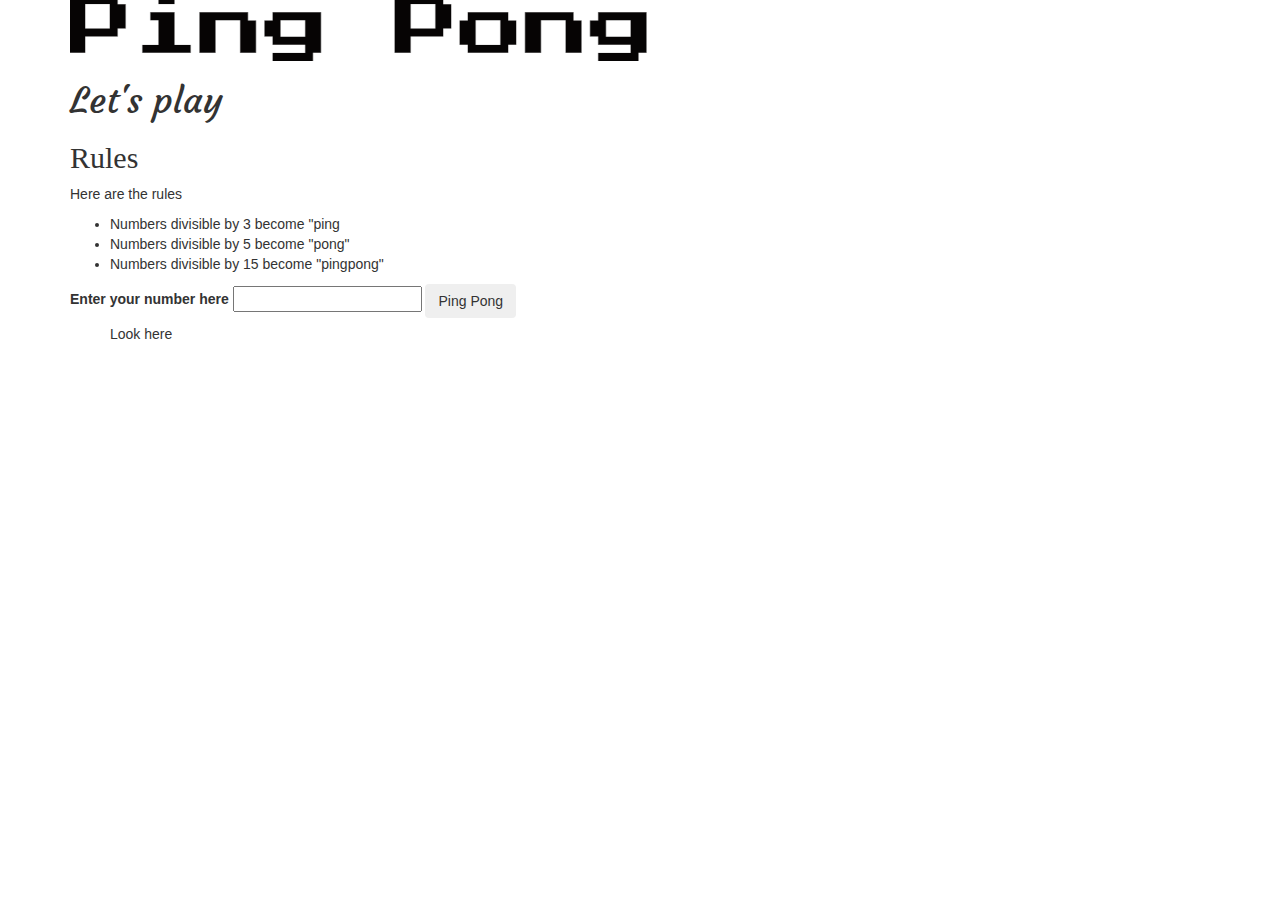
==== index.html @ ba80b7fc "Initial commit" ====
<!DOCTYPE html>
<!--  Thank you Lord for this IP-->
<html>

<head>
    <meta charset="utf-8">
    <meta http-equiv="X-UA-Compatible" content="IE=edge">
     <meta name="robots" content="index,follow"/>
    <link href="css/bootstrap.css" rel="stylesheet" type="text/css">
    <link href="css/styles.css" rel="stylesheet" type="text/css">
    <script src="js/jquery-3.1.1.js"></script>
    <script src="js\script.js"></script>
    <link rel="stylesheet" href="https://cdnjs.cloudflare.com/ajax/libs/font-awesome/4.7.0/css/font-awesome.min.css">
    <link href="https://fonts.googleapis.com/css?family=Libre+Baskerville" rel="stylesheet">
    <link href="https://fonts.googleapis.com/css?family=Courgette|Old+Standard+TT" rel="stylesheet">
<title>PING PONG</title>
</head>
<body>
    <div class="container">
        <img src="img/Logomakr_75UmbH.png" >
        <h1>Let's play</h1>
        <h2>Rules</h2>
        <p>Here are the rules</p>
            <ul>
                <li>Numbers divisible by 3 become "ping</li>
                <li>Numbers divisible by 5 become "pong"</li>
                <li>Numbers divisible by 15 become "pingpong"</li>
            </ul>
            <div class="blanks">
                <form>
                    <label for="entry" class="form-group" >Enter your number here</label>
                    <input id="entry"type="text"></input>
                    <button type="submit" class="btn">Ping Pong</button>
                </form>
                <ul id="in">Look here</ul>
    </div>
</body>
</html>
---- css/styles.css ----
@media {
    all();
}

html, body {
    width: auto;
}



h1 {
    font-family: 'Courgette', cursive;
}

h2 {
    font-family: 'Old Standard TT', serif;
}
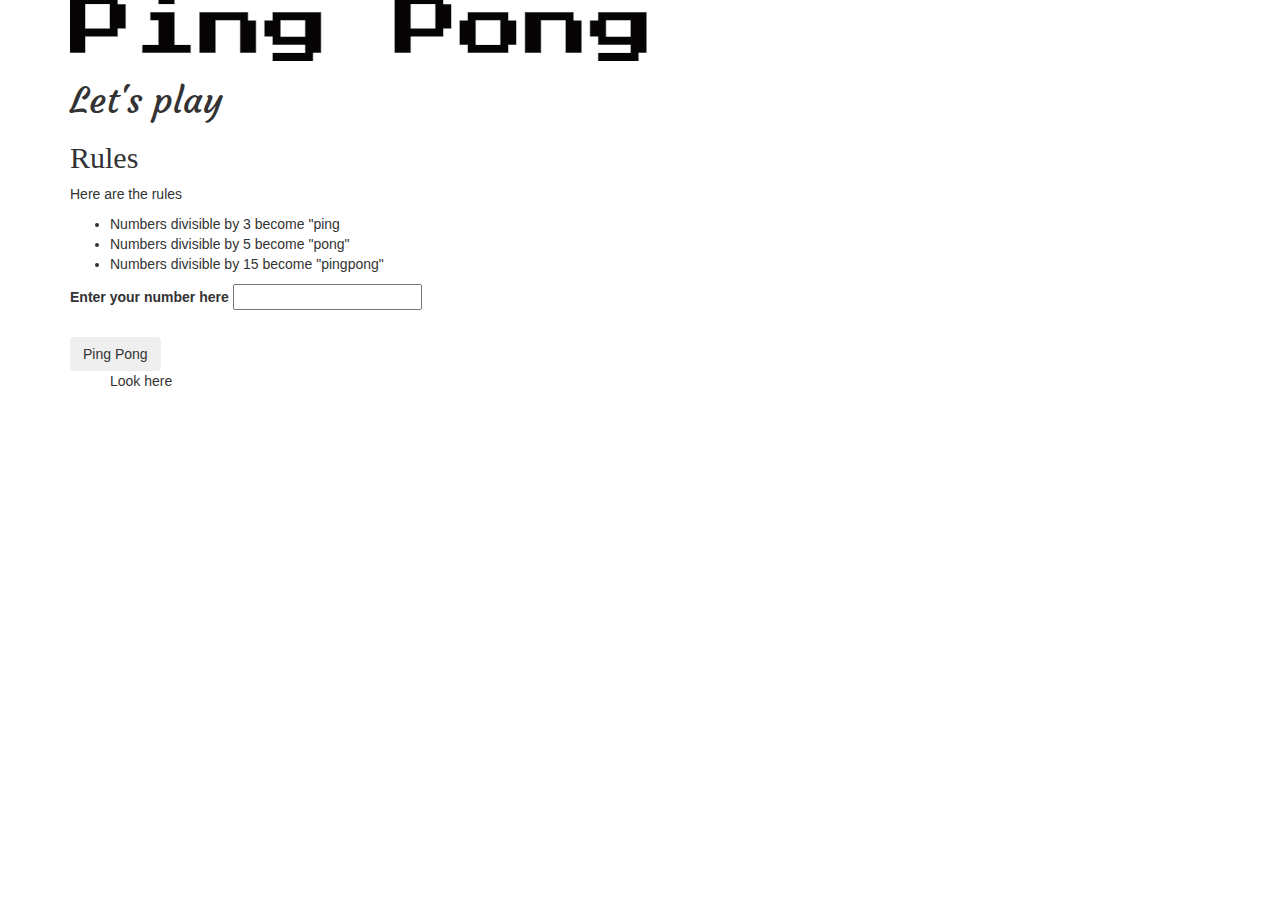
==== commit 9a9bf811: "Initial commit" ====
--- a/index.html
+++ b/index.html
@@ -27,9 +27,11 @@
                 <li>Numbers divisible by 15 become "pingpong"</li>
             </ul>
             <div class="blanks">
-                <form>
+                <form id="pings">
+                    <div class="form-group">
                     <label for="entry" class="form-group" >Enter your number here</label>
-                    <input id="entry"type="text"></input>
+                    <input id="entry" type="text"></input>
+                </div>
                     <button type="submit" class="btn">Ping Pong</button>
                 </form>
                 <ul id="in">Look here</ul>
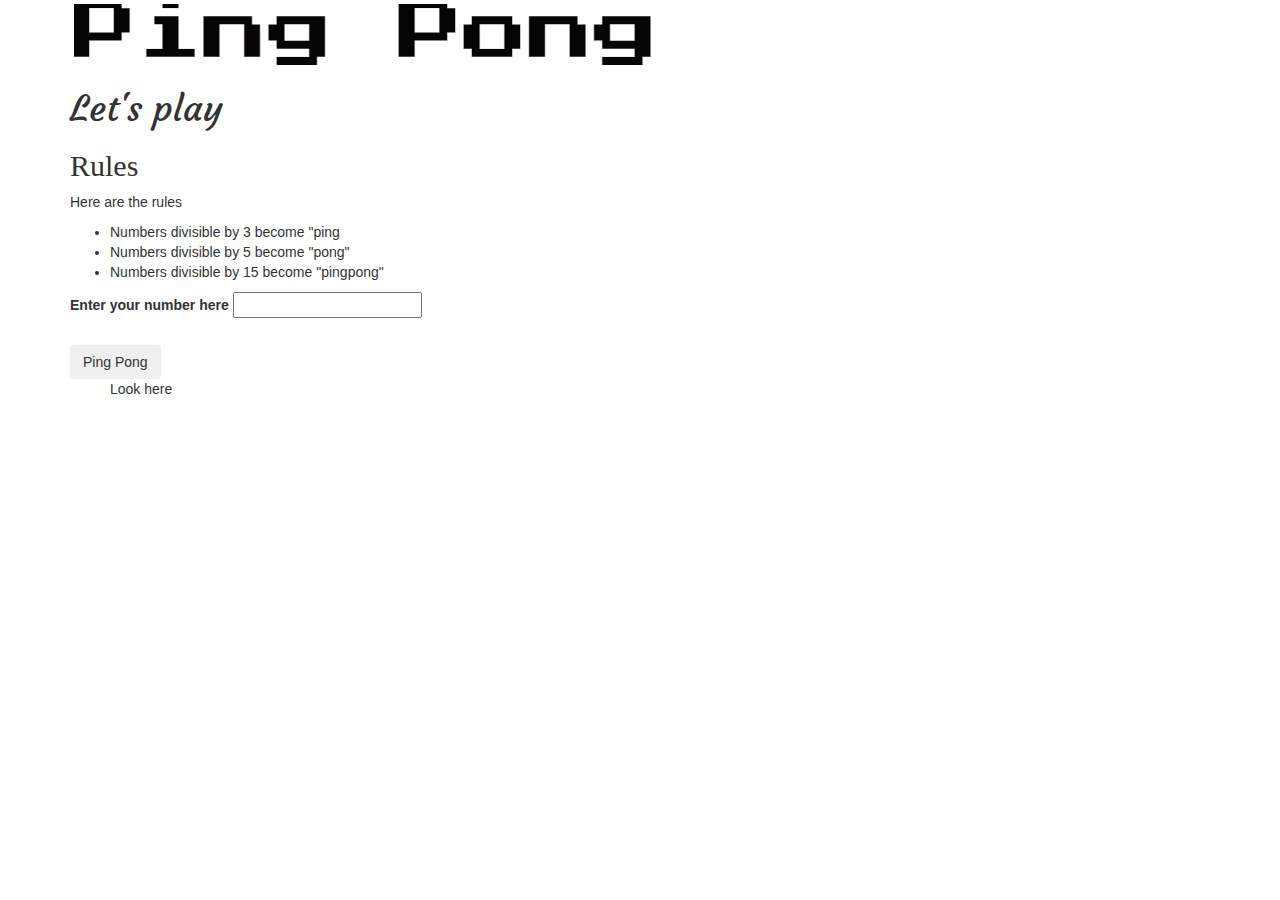
==== commit da5f7c12: "Initial commit" ====
--- a/index.html
+++ b/index.html
@@ -30,11 +30,11 @@
                 <form id="pings">
                     <div class="form-group">
                     <label for="entry" class="form-group" >Enter your number here</label>
-                    <input id="entry" type="text"></input>
+                    <input id="entry" type="number"></input>
                 </div>
                     <button type="submit" class="btn">Ping Pong</button>
                 </form>
-                <ul id="in">Look here</ul>
+                <ul id="result">Look here</ul>
     </div>
 </body>
 </html>
--- a/css/styles.css
+++ b/css/styles.css
@@ -6,8 +6,6 @@
     width: auto;
 }
 
-
-
 h1 {
     font-family: 'Courgette', cursive;
 }
@@ -15,3 +13,7 @@
 h2 {
     font-family: 'Old Standard TT', serif;
 }
+img {
+    padding: 4px;
+    text-align: center;
+}
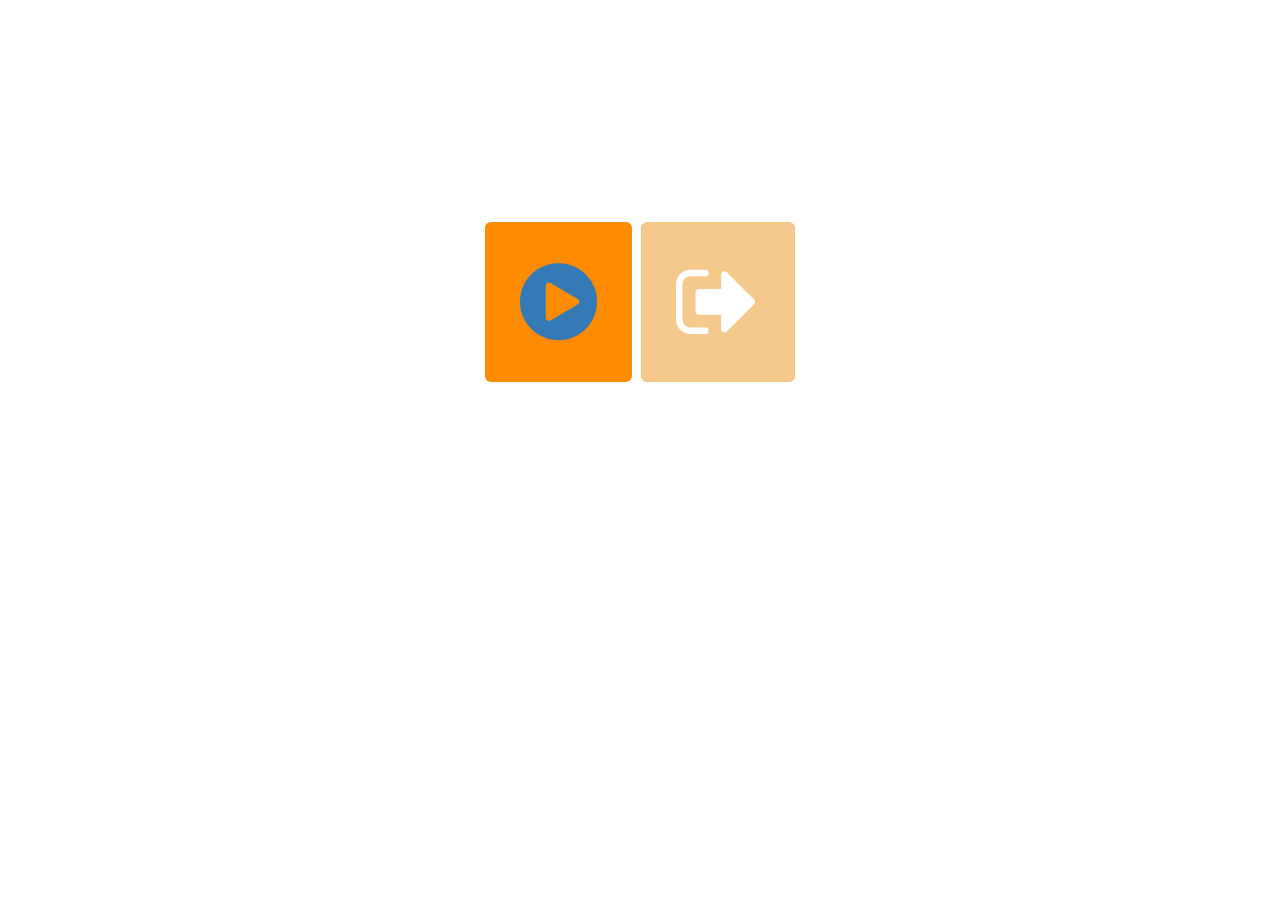
==== commit 949f1829: "Initial commit" ====
--- a/index.html
+++ b/index.html
@@ -16,25 +16,14 @@
 <title>PING PONG</title>
 </head>
 <body>
-    <div class="container">
-        <img src="img/Logomakr_75UmbH.png" >
-        <h1>Let's play</h1>
-        <h2>Rules</h2>
-        <p>Here are the rules</p>
-            <ul>
-                <li>Numbers divisible by 3 become "ping</li>
-                <li>Numbers divisible by 5 become "pong"</li>
-                <li>Numbers divisible by 15 become "pingpong"</li>
-            </ul>
-            <div class="blanks">
-                <form id="pings">
-                    <div class="form-group">
-                    <label for="entry" class="form-group" >Enter your number here</label>
-                    <input id="entry" type="number"></input>
-                </div>
-                    <button type="submit" class="btn">Ping Pong</button>
-                </form>
-                <ul id="result">Look here</ul>
+    <div id="opening">
+        <h1>Hello Friend</h1>
+        <p>Want to play some ping-pong?</p>
+        <div class="row">
+        <a href="home.html"><button class="btn btn link btn-lg" id="start"><i class="fa fa-play-circle fa-5x" aria-hidden="true"></i></button></a>
+        <button class="btn btn-warning btn-lg disabled" id="ignore"><i class="fa fa-sign-out fa-5x" aria-hidden="true"></i></button>
     </div>
+    </div>
+
 </body>
 </html>
--- a/css/styles.css
+++ b/css/styles.css
@@ -17,3 +17,80 @@
     padding: 4px;
     text-align: center;
 }
+i{
+    float :left;
+    padding: 30px;
+}
+#opening{
+    background-image: url("http://wallpapercave.com/wp/bRUkpo4.jpg");
+    text-align: center;
+    color: white;
+    background-size: auto;
+    overflow: hidden;
+    background-size: cover;
+    background-position: center center;
+    height: 800px;
+    width: 100%;
+}
+#opening{
+    font-size: 30px;
+
+}
+#start{
+    background-color: darkorange;
+    padding: 4px;
+    margin-top: 100px;
+    text-align: left;
+}
+#ignore{
+    text-align: right;
+    padding: 4px;
+    margin-top: 100px;
+}
+.sidenav {
+    height: 100%;
+    width: 0;
+    position: fixed;
+    z-index: 1;
+    top: 0;
+    left: 0;
+    background-color: #111;
+    overflow-x: hidden;
+    padding-top: 60px;
+    transition: 1.8s;
+}
+
+
+.sidenav a {
+    padding: 8px 8px 8px 32px;
+    text-decoration: none;
+    font-size: 25px;
+    color: #818181;
+    display: block;
+    transition: 0.3s
+}
+
+/* When you mouse over the navigation links, change their color */
+.sidenav a:hover, .offcanvas a:focus{
+    color: #f1f1f1;
+}
+
+/* Position and style the close button (top right corner) */
+.sidenav .closebtn {
+    position: absolute;
+    top: 0;
+    right: 25px;
+    font-size: 36px;
+    margin-left: 50px;
+}
+
+
+#main {
+    transition: margin-left .5s;
+    padding: 20px;
+}
+
+@media screen and (max-height: 450px) {
+    .sidenav {padding-top: 15px;}
+    .sidenav a {font-size: 18px;}
+}
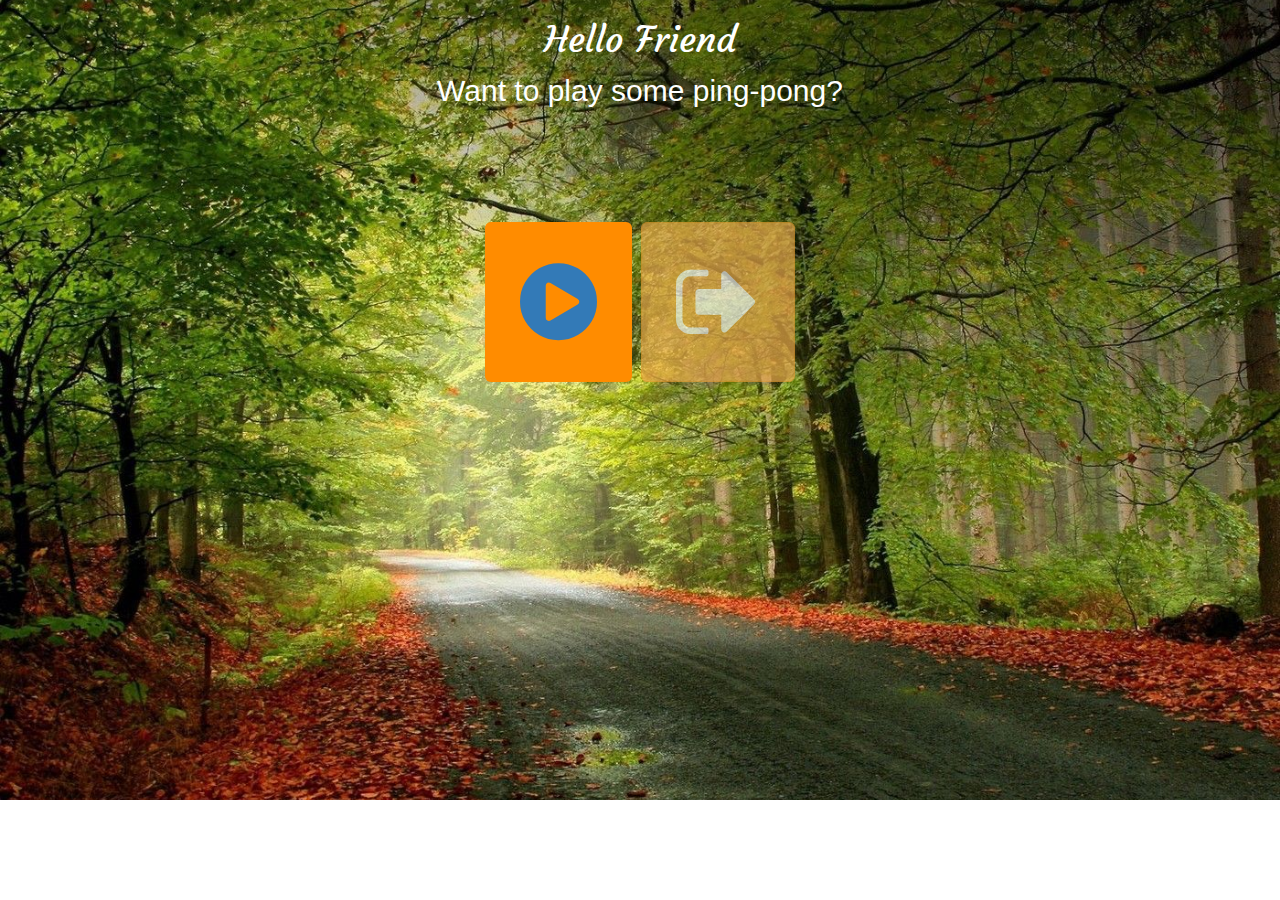
==== commit 89da3cf6: "final" ====
--- a/index.html
+++ b/index.html
@@ -5,7 +5,7 @@
 <head>
     <meta charset="utf-8">
     <meta http-equiv="X-UA-Compatible" content="IE=edge">
-     <meta name="robots" content="index,follow"/>
+    <meta name="robots" content="index,follow" />
     <link href="css/bootstrap.css" rel="stylesheet" type="text/css">
     <link href="css/styles.css" rel="stylesheet" type="text/css">
     <script src="js/jquery-3.1.1.js"></script>
@@ -13,17 +13,19 @@
     <link rel="stylesheet" href="https://cdnjs.cloudflare.com/ajax/libs/font-awesome/4.7.0/css/font-awesome.min.css">
     <link href="https://fonts.googleapis.com/css?family=Libre+Baskerville" rel="stylesheet">
     <link href="https://fonts.googleapis.com/css?family=Courgette|Old+Standard+TT" rel="stylesheet">
-<title>PING PONG</title>
+    <title>PING PONG</title>
 </head>
+
 <body>
     <div id="opening">
         <h1>Hello Friend</h1>
         <p>Want to play some ping-pong?</p>
         <div class="row">
-        <a href="home.html"><button class="btn btn link btn-lg" id="start"><i class="fa fa-play-circle fa-5x" aria-hidden="true"></i></button></a>
-        <button class="btn btn-warning btn-lg disabled" id="ignore"><i class="fa fa-sign-out fa-5x" aria-hidden="true"></i></button>
-    </div>
+            <a href="home.html"><button class="btn btn link btn-lg" id="start"><i class="fa fa-play-circle fa-5x" aria-hidden="true"></i></button></a>
+            <button class="btn btn-warning btn-lg disabled" id="ignore"><i class="fa fa-sign-out fa-5x" aria-hidden="true"></i></button>
+        </div>
     </div>
 
 </body>
-</html>
+
+</html>--- a/css/styles.css
+++ b/css/styles.css
@@ -13,16 +13,19 @@
 h2 {
     font-family: 'Old Standard TT', serif;
 }
+
 img {
     padding: 4px;
     text-align: center;
 }
-i{
-    float :left;
+
+i {
+    float: left;
     padding: 30px;
 }
-#opening{
-    background-image: url("http://wallpapercave.com/wp/bRUkpo4.jpg");
+
+#opening {
+    background-image: url("../img/bRUkpo4.jpg");
     text-align: center;
     color: white;
     background-size: auto;
@@ -32,21 +35,24 @@
     height: 800px;
     width: 100%;
 }
-#opening{
+
+#opening {
     font-size: 30px;
+}
 
-}
-#start{
+#start {
     background-color: darkorange;
     padding: 4px;
     margin-top: 100px;
     text-align: left;
 }
-#ignore{
+
+#ignore {
     text-align: right;
     padding: 4px;
     margin-top: 100px;
 }
+
 .sidenav {
     height: 100%;
     width: 0;
@@ -60,7 +66,6 @@
     transition: 1.8s;
 }
 
-
 .sidenav a {
     padding: 8px 8px 8px 32px;
     text-decoration: none;
@@ -70,12 +75,10 @@
     transition: 0.3s
 }
 
-/* When you mouse over the navigation links, change their color */
-.sidenav a:hover, .offcanvas a:focus{
+.sidenav a:hover, .offcanvas a:focus {
     color: #f1f1f1;
 }
 
-/* Position and style the close button (top right corner) */
 .sidenav .closebtn {
     position: absolute;
     top: 0;
@@ -84,13 +87,16 @@
     margin-left: 50px;
 }
 
-
 #main {
     transition: margin-left .5s;
     padding: 20px;
 }
 
 @media screen and (max-height: 450px) {
-    .sidenav {padding-top: 15px;}
-    .sidenav a {font-size: 18px;}
-}
+    .sidenav {
+        padding-top: 15px;
+    }
+    .sidenav a {
+        font-size: 18px;
+    }
+}